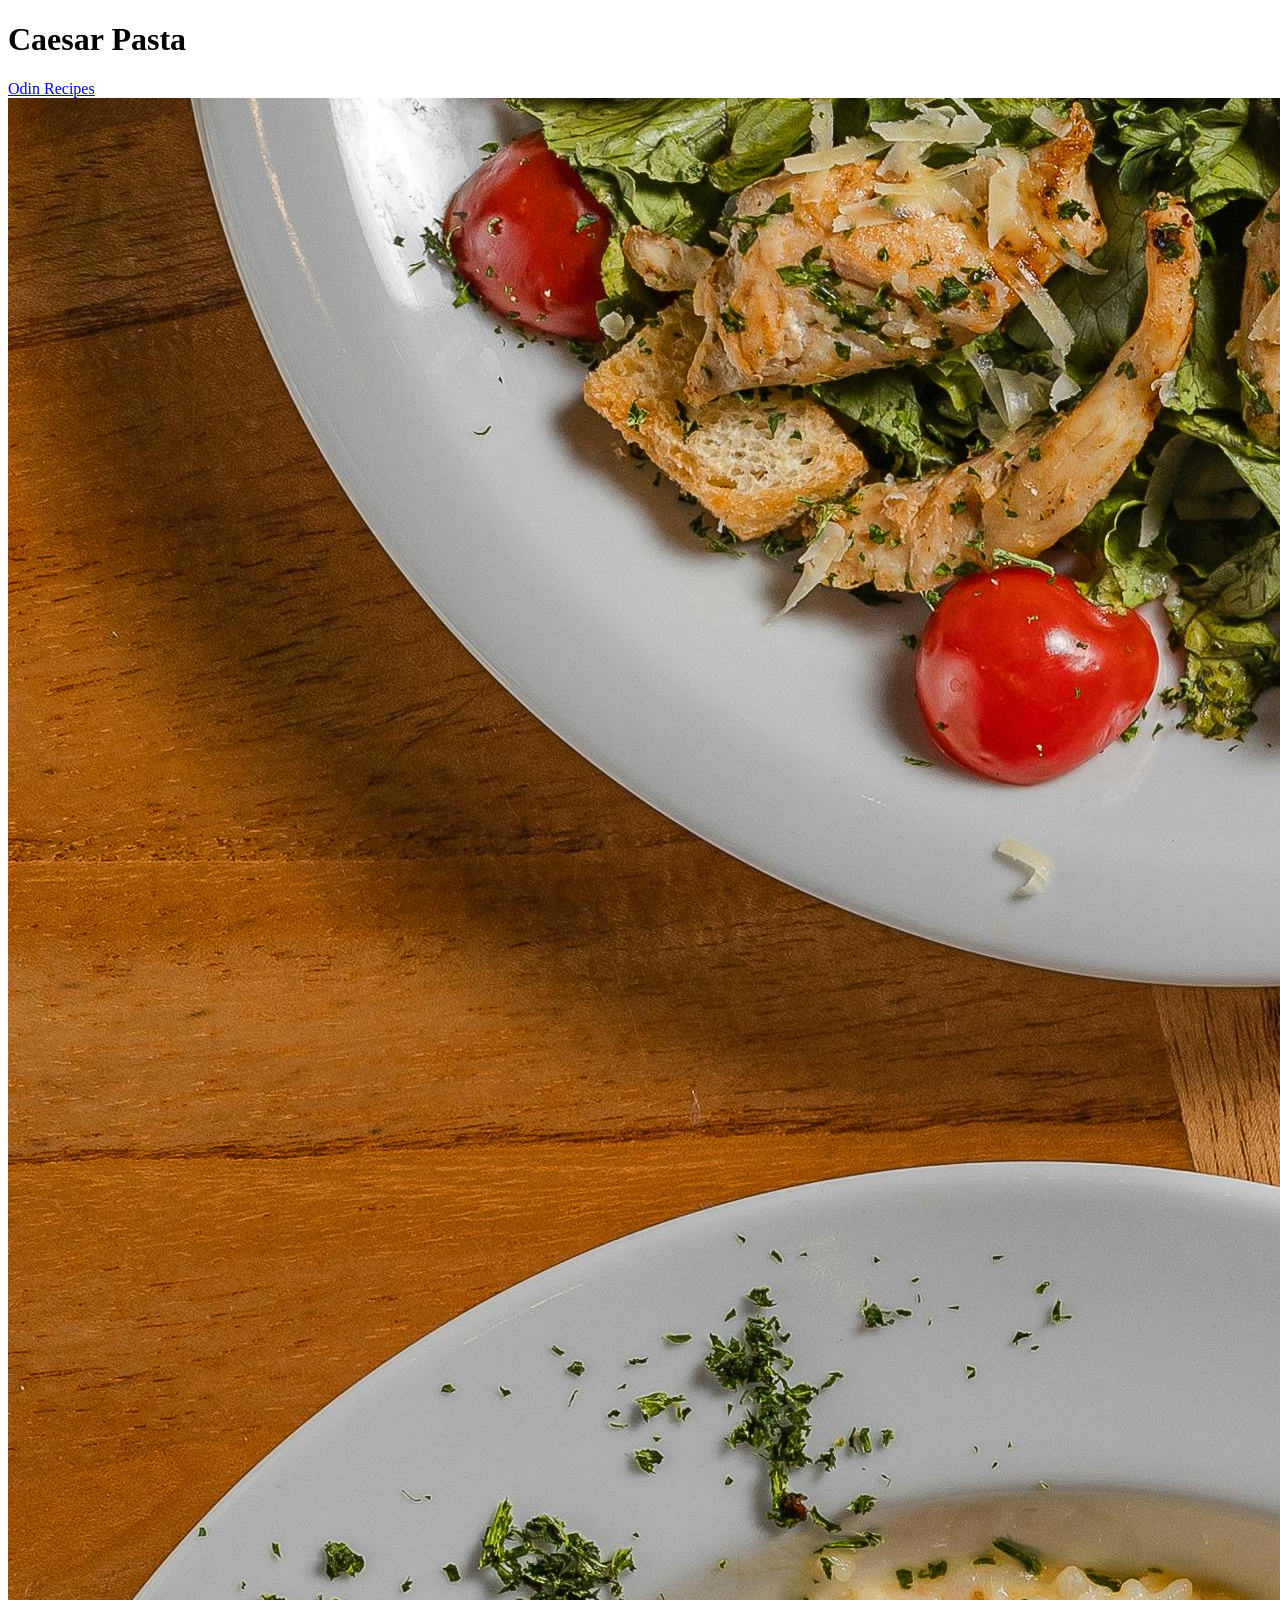
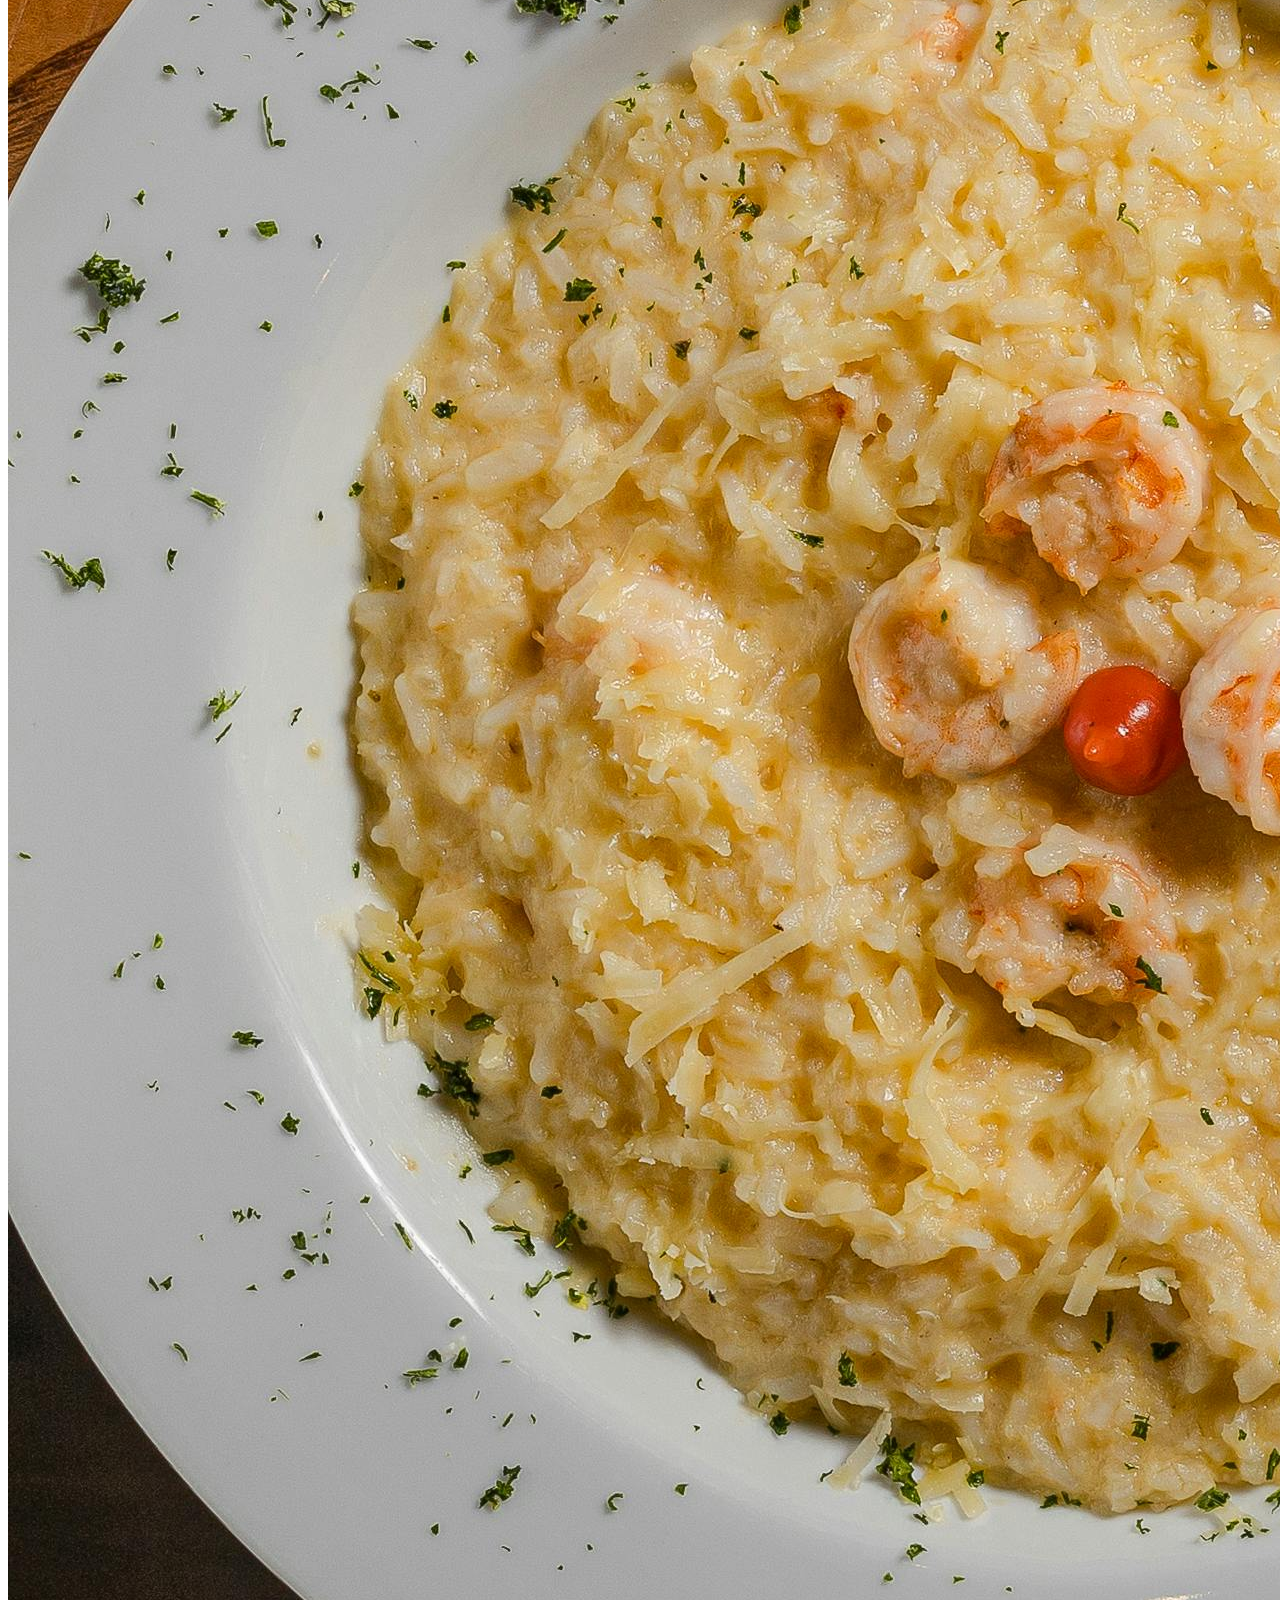
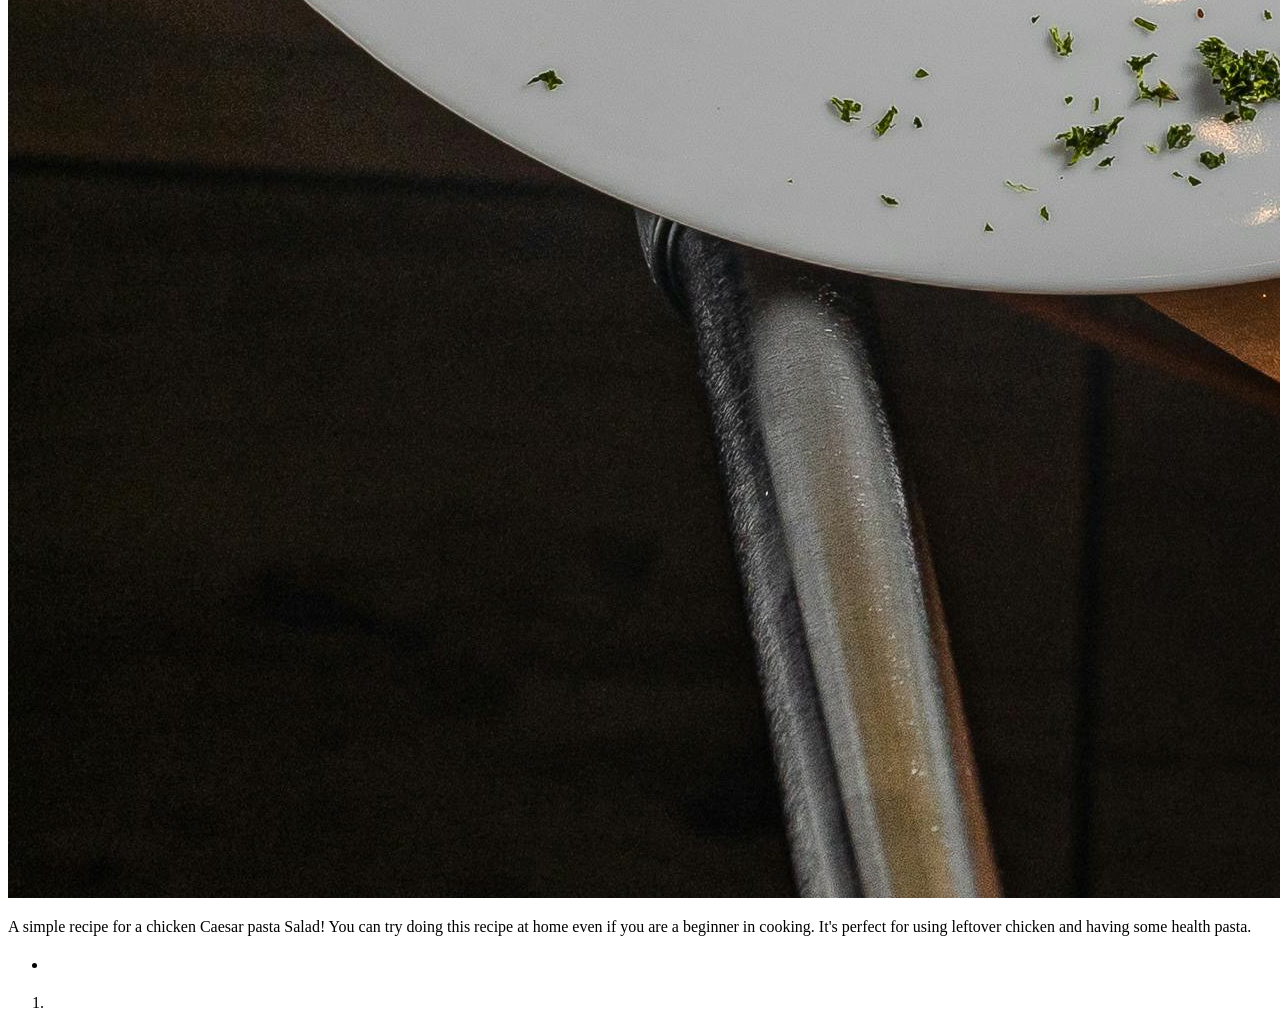
==== recipes/caesar-pasta.html @ bfe41080 "Add image and desc to the caesar-pasta recipe page" ====
<!DOCTYPE html>

<html>
<head>
    <meta charset="UTF-8">
    <title>Caesar Pasta</title>
</head>
<body>
    <h1>Caesar Pasta</h1>
    <a href="../index.html">Odin Recipes</a>
    <img src="../images/pasta-dishes.jpg" alt="Pasta dishes">
    <p>
        A simple recipe for a chicken Caesar pasta Salad! You can try doing this 
        recipe at home even if you are a beginner in cooking. It's perfect for
        using leftover chicken and having some health pasta.
    </p>
    <h2></h2>
    <ul>
        <li></li>
    </ul>
    <h2></h2>
    <ol>
        <li></li>
    </ol>
</body>
</html>
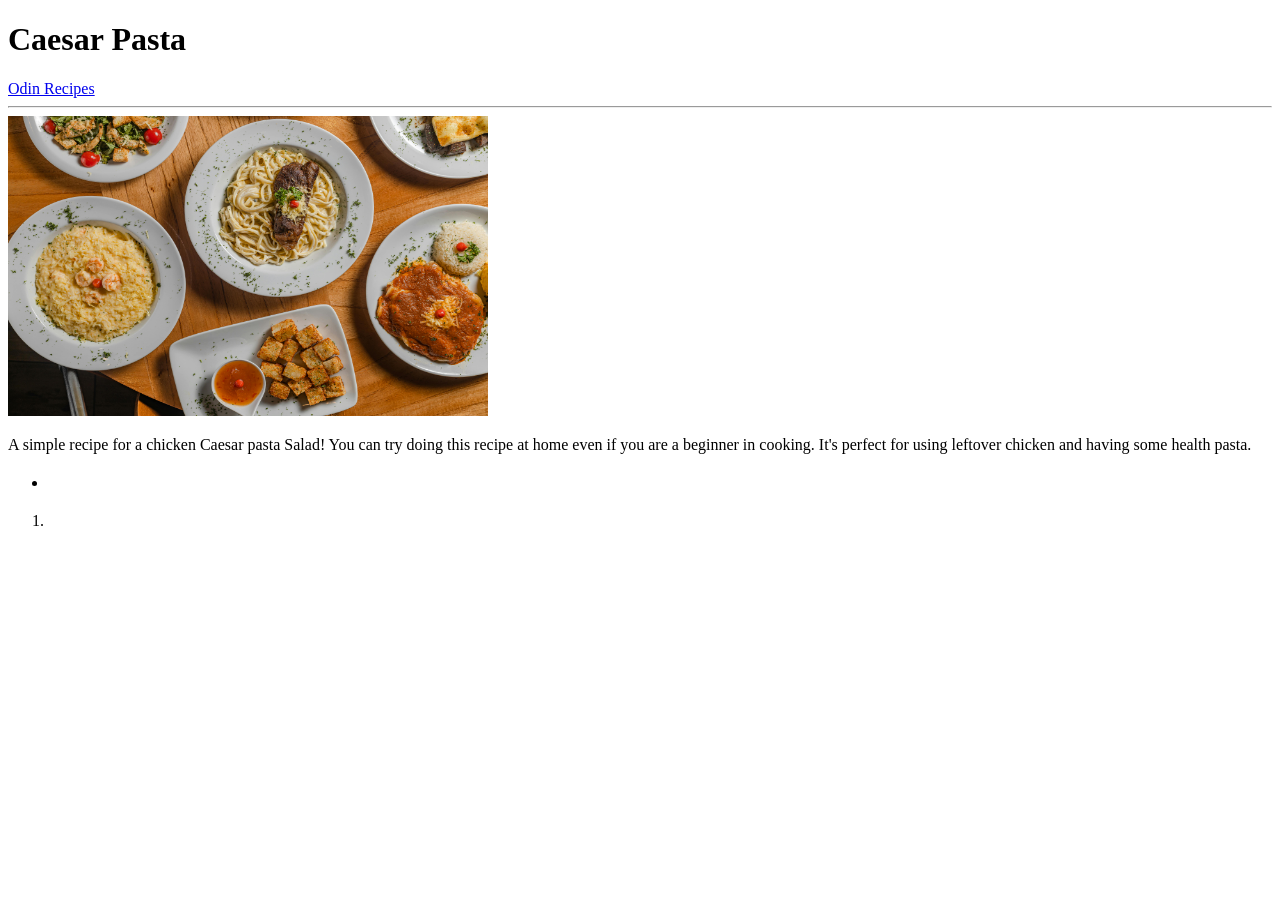
==== commit 63cd894a: "Fix image size and bugged text" ====
--- a/recipes/caesar-pasta.html
+++ b/recipes/caesar-pasta.html
@@ -8,7 +8,11 @@
 <body>
     <h1>Caesar Pasta</h1>
     <a href="../index.html">Odin Recipes</a>
-    <img src="../images/pasta-dishes.jpg" alt="Pasta dishes">
+    <br><hr>
+    <img src="../images/pasta-dishes.jpg" 
+        alt="Pasta dishes"
+        width="480"
+        height="300">
     <p>
         A simple recipe for a chicken Caesar pasta Salad! You can try doing this 
         recipe at home even if you are a beginner in cooking. It's perfect for
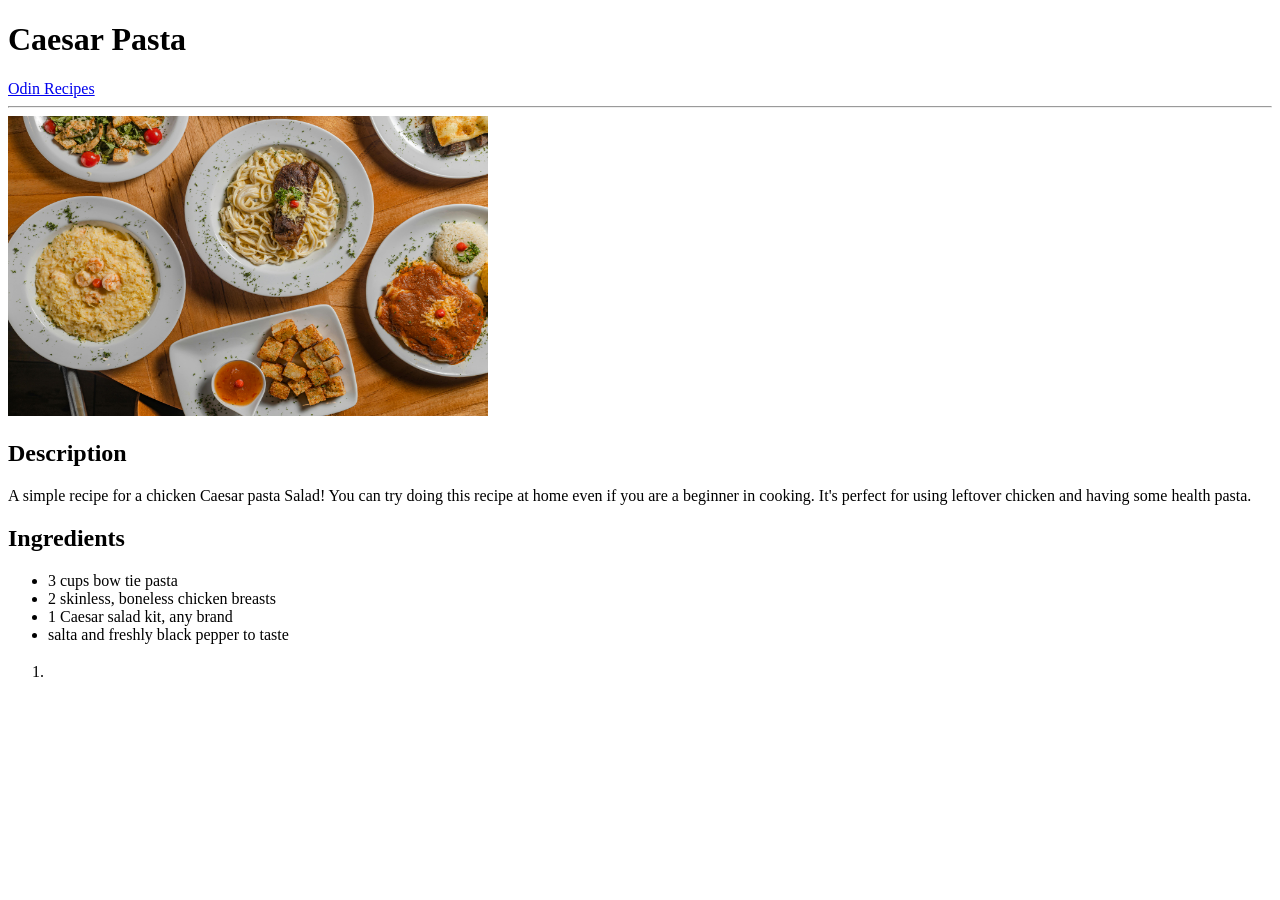
==== commit d21c541d: "Add ingredients section to caesar-pasta recipe page" ====
--- a/recipes/caesar-pasta.html
+++ b/recipes/caesar-pasta.html
@@ -13,14 +13,18 @@
         alt="Pasta dishes"
         width="480"
         height="300">
+    <h2>Description</h2>
     <p>
         A simple recipe for a chicken Caesar pasta Salad! You can try doing this 
         recipe at home even if you are a beginner in cooking. It's perfect for
         using leftover chicken and having some health pasta.
     </p>
-    <h2></h2>
+    <h2>Ingredients</h2>
     <ul>
-        <li></li>
+        <li>3 cups bow tie pasta</li>
+        <li>2 skinless, boneless chicken breasts</li>
+        <li>1 Caesar salad kit, any brand</li>
+        <li>salta and freshly black pepper to taste</li>
     </ul>
     <h2></h2>
     <ol>
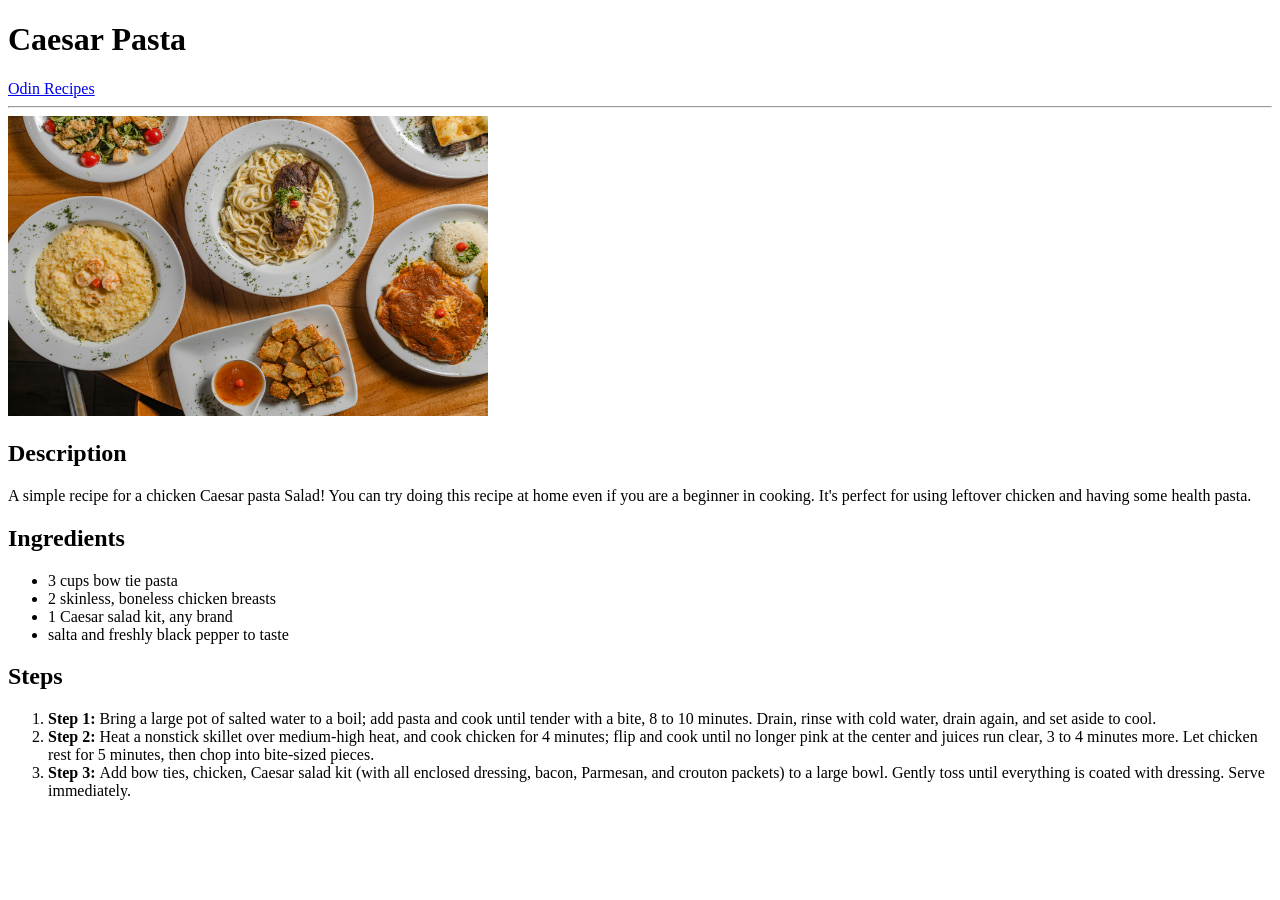
==== commit 983ca046: "Add steps section to caesar-pasta recipe page" ====
--- a/recipes/caesar-pasta.html
+++ b/recipes/caesar-pasta.html
@@ -26,9 +26,25 @@
         <li>1 Caesar salad kit, any brand</li>
         <li>salta and freshly black pepper to taste</li>
     </ul>
-    <h2></h2>
+    <h2>Steps</h2>
     <ol>
-        <li></li>
+        <li>
+            <strong>Step 1: </strong>Bring a large pot of salted water to a 
+            boil; add pasta and cook until tender with a bite, 8 to 10 minutes. 
+            Drain, rinse with cold water, drain again, and set aside to cool.
+        </li>
+        <li>
+            <strong>Step 2: </strong>Heat a nonstick skillet over medium-high 
+            heat, and cook chicken for 4 minutes; flip and cook until no longer 
+            pink at the center and juices run clear, 3 to 4 minutes more. 
+            Let chicken rest for 5 minutes, then chop into bite-sized pieces.
+        </li>
+        <li>
+            <strong>Step 3: </strong>Add bow ties, chicken, Caesar salad kit 
+            (with all enclosed dressing, bacon, Parmesan, and crouton packets) 
+            to a large bowl. Gently toss until everything is coated with 
+            dressing. Serve immediately.
+        </li>
     </ol>
 </body>
-</html>+</html>
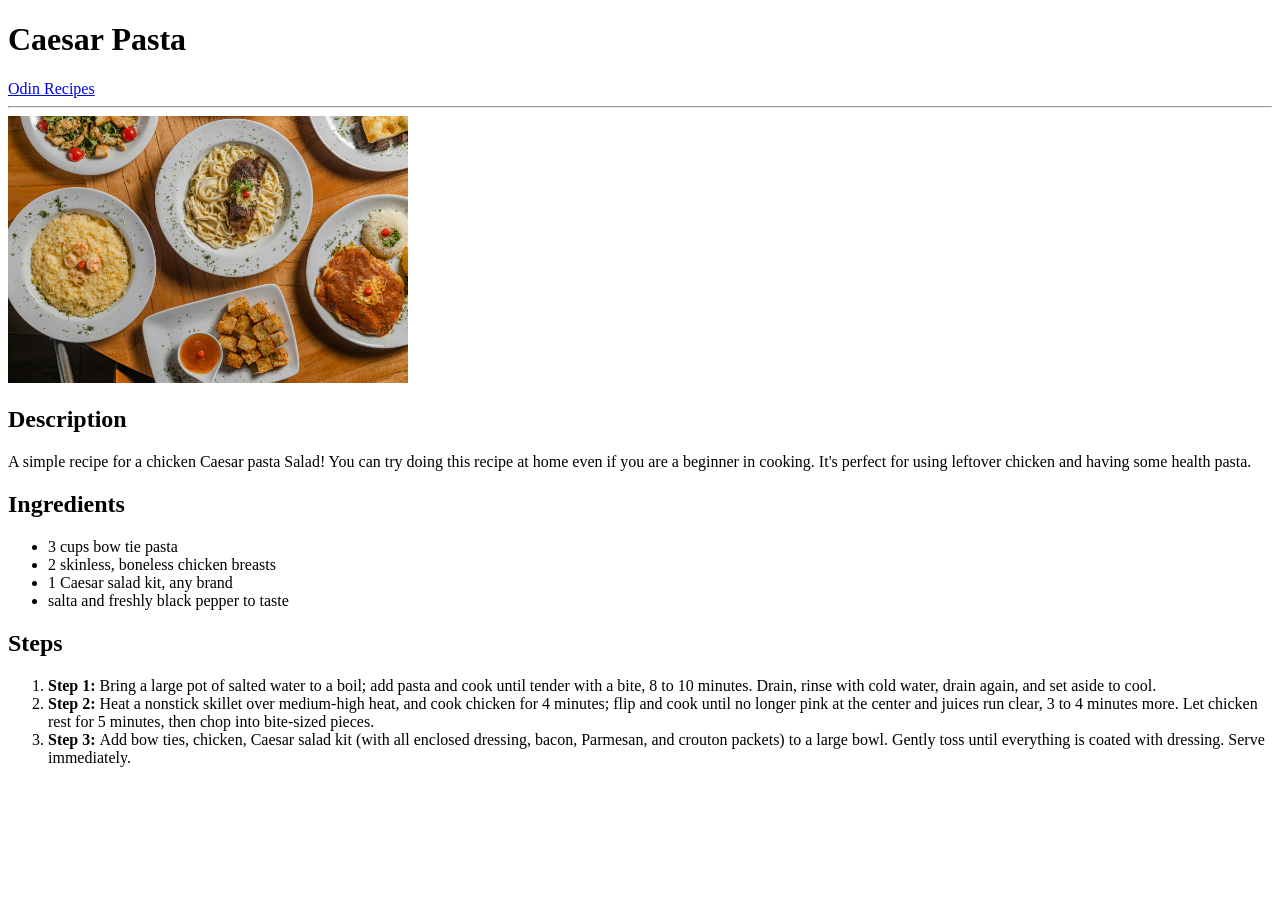
==== commit 4258a3ef: "Add seafood-pasta recipe page with shrimp image and linking with home" ====
--- a/recipes/caesar-pasta.html
+++ b/recipes/caesar-pasta.html
@@ -11,8 +11,7 @@
     <br><hr>
     <img src="../images/pasta-dishes.jpg" 
         alt="Pasta dishes"
-        width="480"
-        height="300">
+        width="400">
     <h2>Description</h2>
     <p>
         A simple recipe for a chicken Caesar pasta Salad! You can try doing this 
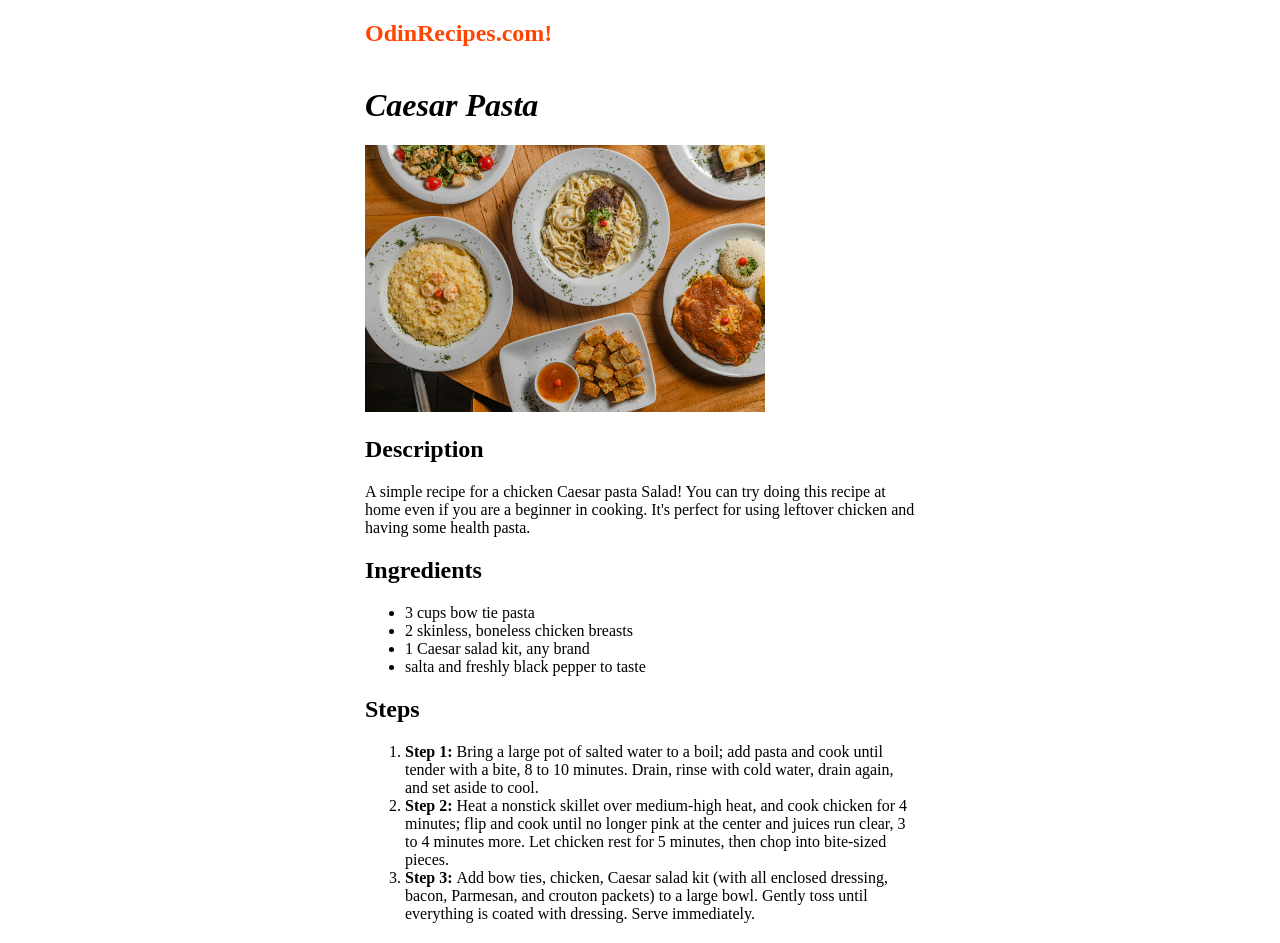
==== commit 3385618c: "Change the links and width of the page" ====
--- a/recipes/caesar-pasta.html
+++ b/recipes/caesar-pasta.html
@@ -4,13 +4,14 @@
 <head>
     <meta charset="UTF-8">
     <title>Caesar Pasta</title>
+    <link rel="stylesheet" href="../styles.css">
 </head>
 <body>
-    <h1>Caesar Pasta</h1>
-    <a href="../index.html">Odin Recipes</a>
-    <br><hr>
+    <a class="logo" href="../index.html">OdinRecipes.com!</a>
+
+    <h1 class="title">Caesar Pasta</h1>
     <img src="../images/pasta-dishes.jpg" 
-        alt="Pasta dishes"
+        alt="Many pasta dishes in plates"
         width="400">
     <h2>Description</h2>
     <p>
--- a/styles.css
+++ b/styles.css
@@ -0,0 +1,47 @@
+html {
+    box-sizing: border-box;
+}
+
+*, *::before, *:after {
+    box-sizing: inherit;
+}
+
+body {
+    font-family: Georgia, 'Times New Roman', Times, serif;
+    width: 550px;
+    margin: 20px auto;
+}
+
+.logo {
+    color: orangered;
+    font-size: 24px;
+    font-weight: bold;
+    text-decoration: none;
+    margin-bottom: 40px;
+    display: block;
+
+}
+
+.title {
+    font-style: italic;
+}
+
+.recipe {
+    margin: 20px auto;
+    padding: 10px;
+    text-align: center;
+}
+
+.link {
+    background-color: white;
+    color: black;
+    font-weight: bold;
+    text-decoration: none;
+    display: inline-block;
+    padding: 10px;
+    margin: 0 auto;
+}
+
+.recipe .link:hover {
+    color: orangered;
+}
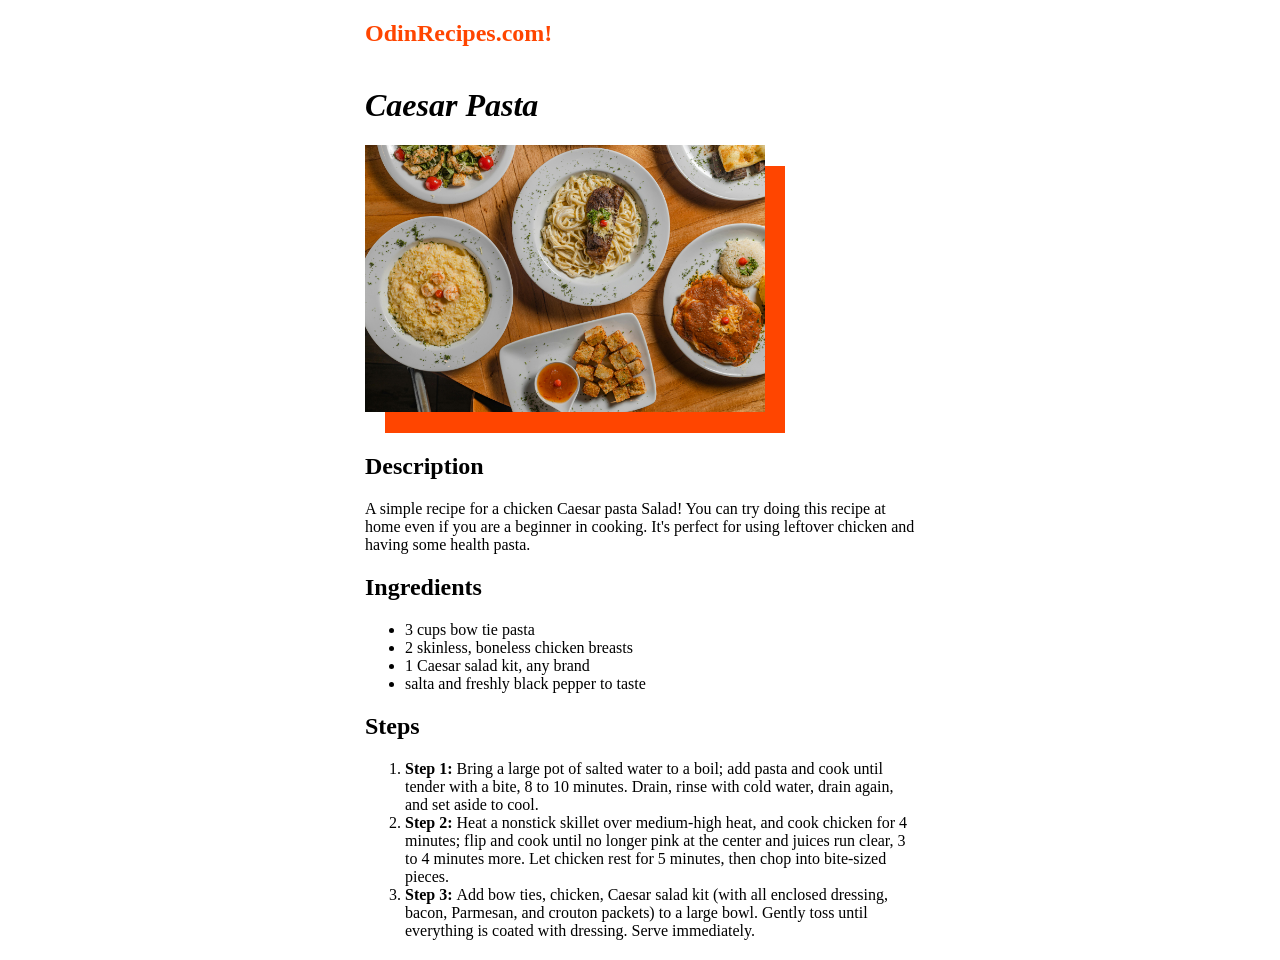
==== commit ab90ec85: "Apply the styles.css to all pages" ====
--- a/recipes/caesar-pasta.html
+++ b/recipes/caesar-pasta.html
@@ -13,6 +13,7 @@
     <img src="../images/pasta-dishes.jpg" 
         alt="Many pasta dishes in plates"
         width="400">
+    <div class="image-border"></div>
     <h2>Description</h2>
     <p>
         A simple recipe for a chicken Caesar pasta Salad! You can try doing this 
--- a/styles.css
+++ b/styles.css
@@ -44,4 +44,12 @@
 
 .recipe .link:hover {
     color: orangered;
+}
+
+.image-border {
+    background-color: orangered;
+    width: 400px;
+    height: 267px;
+    margin-top: -250px;
+    margin-left: 20px;
 }
